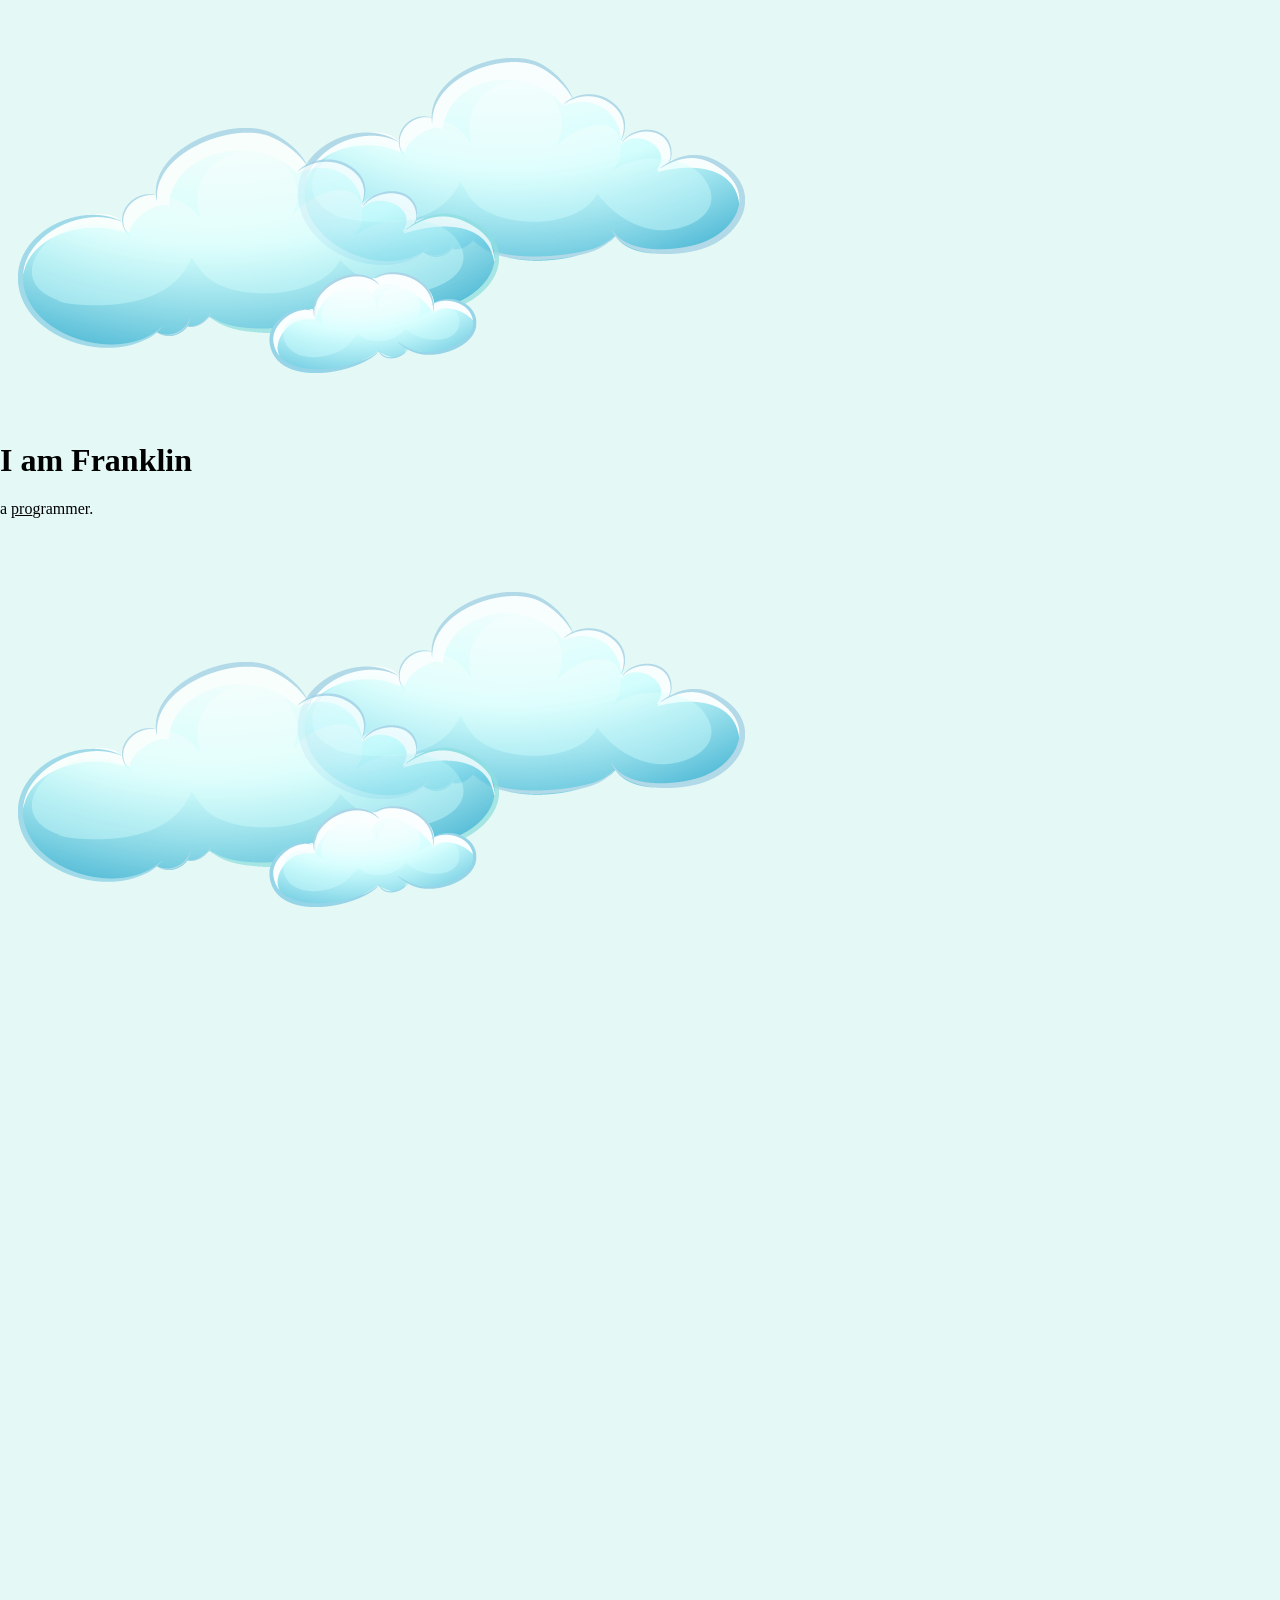
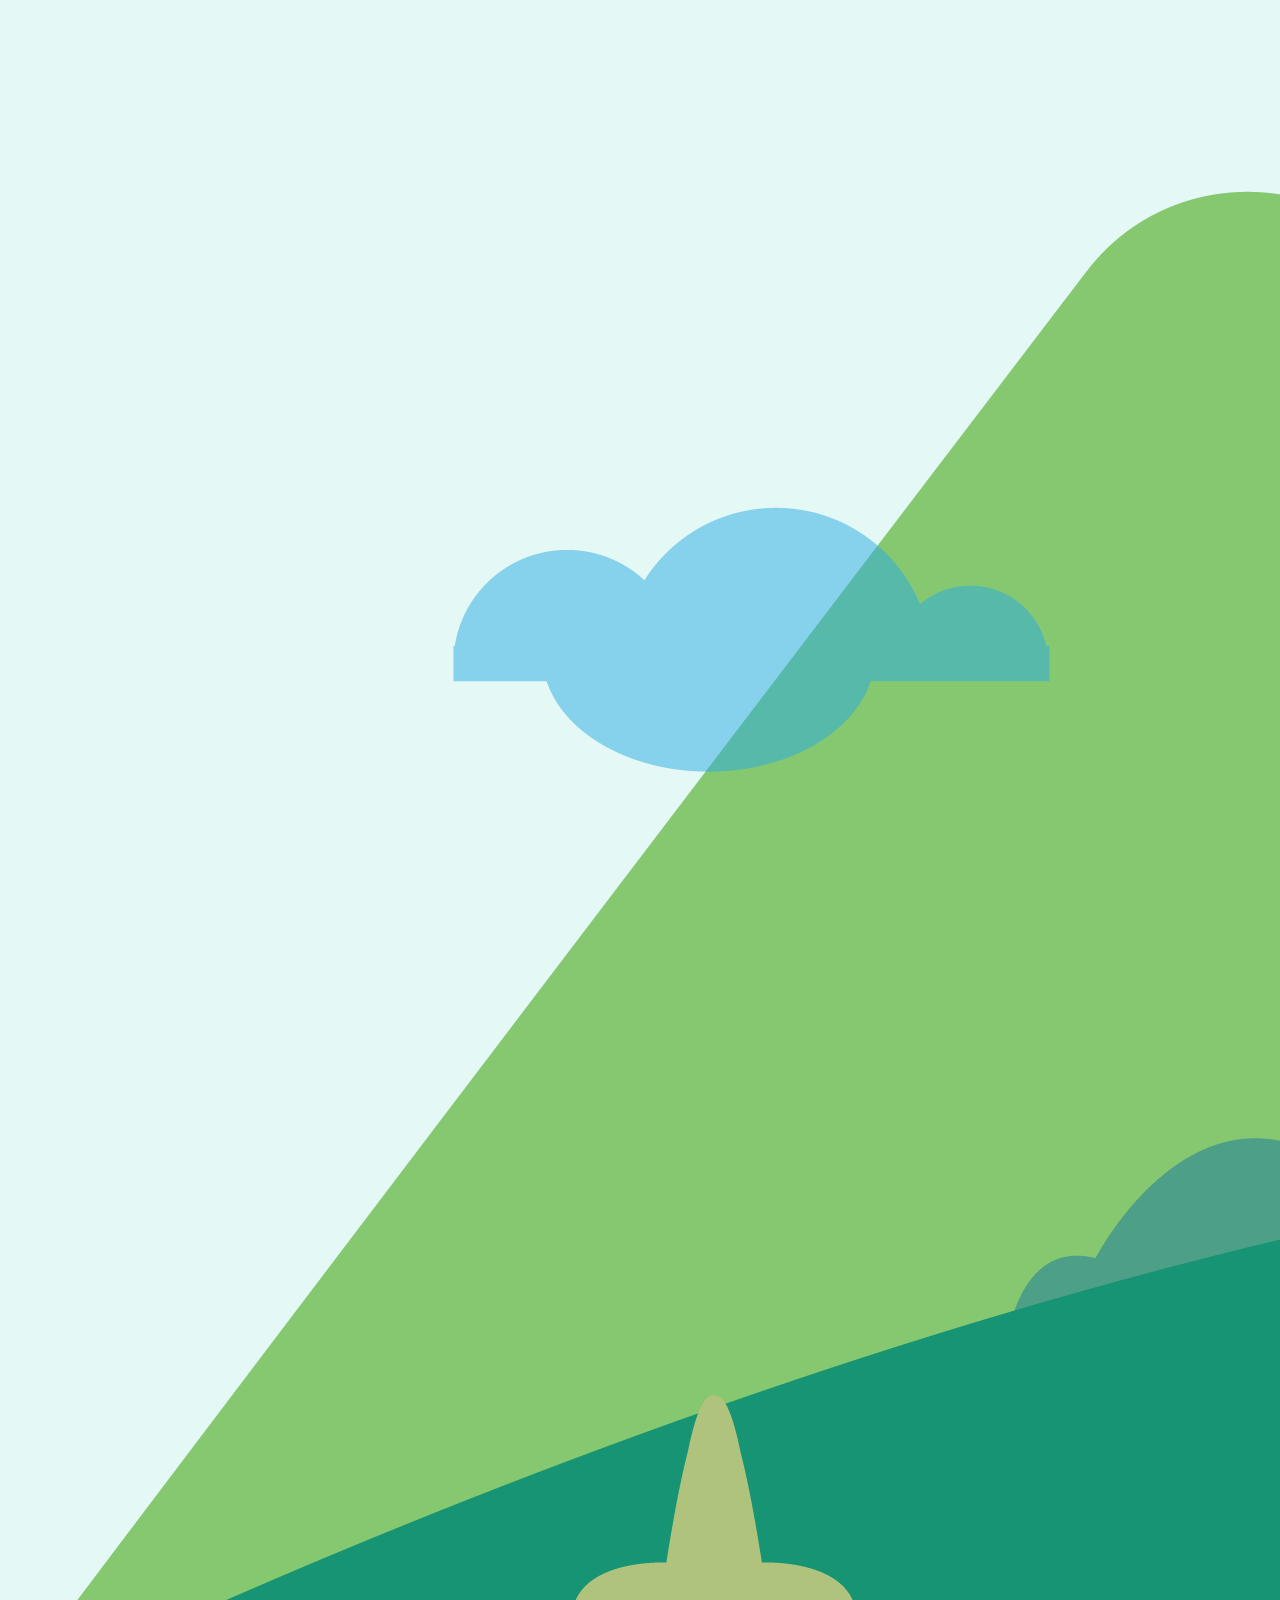
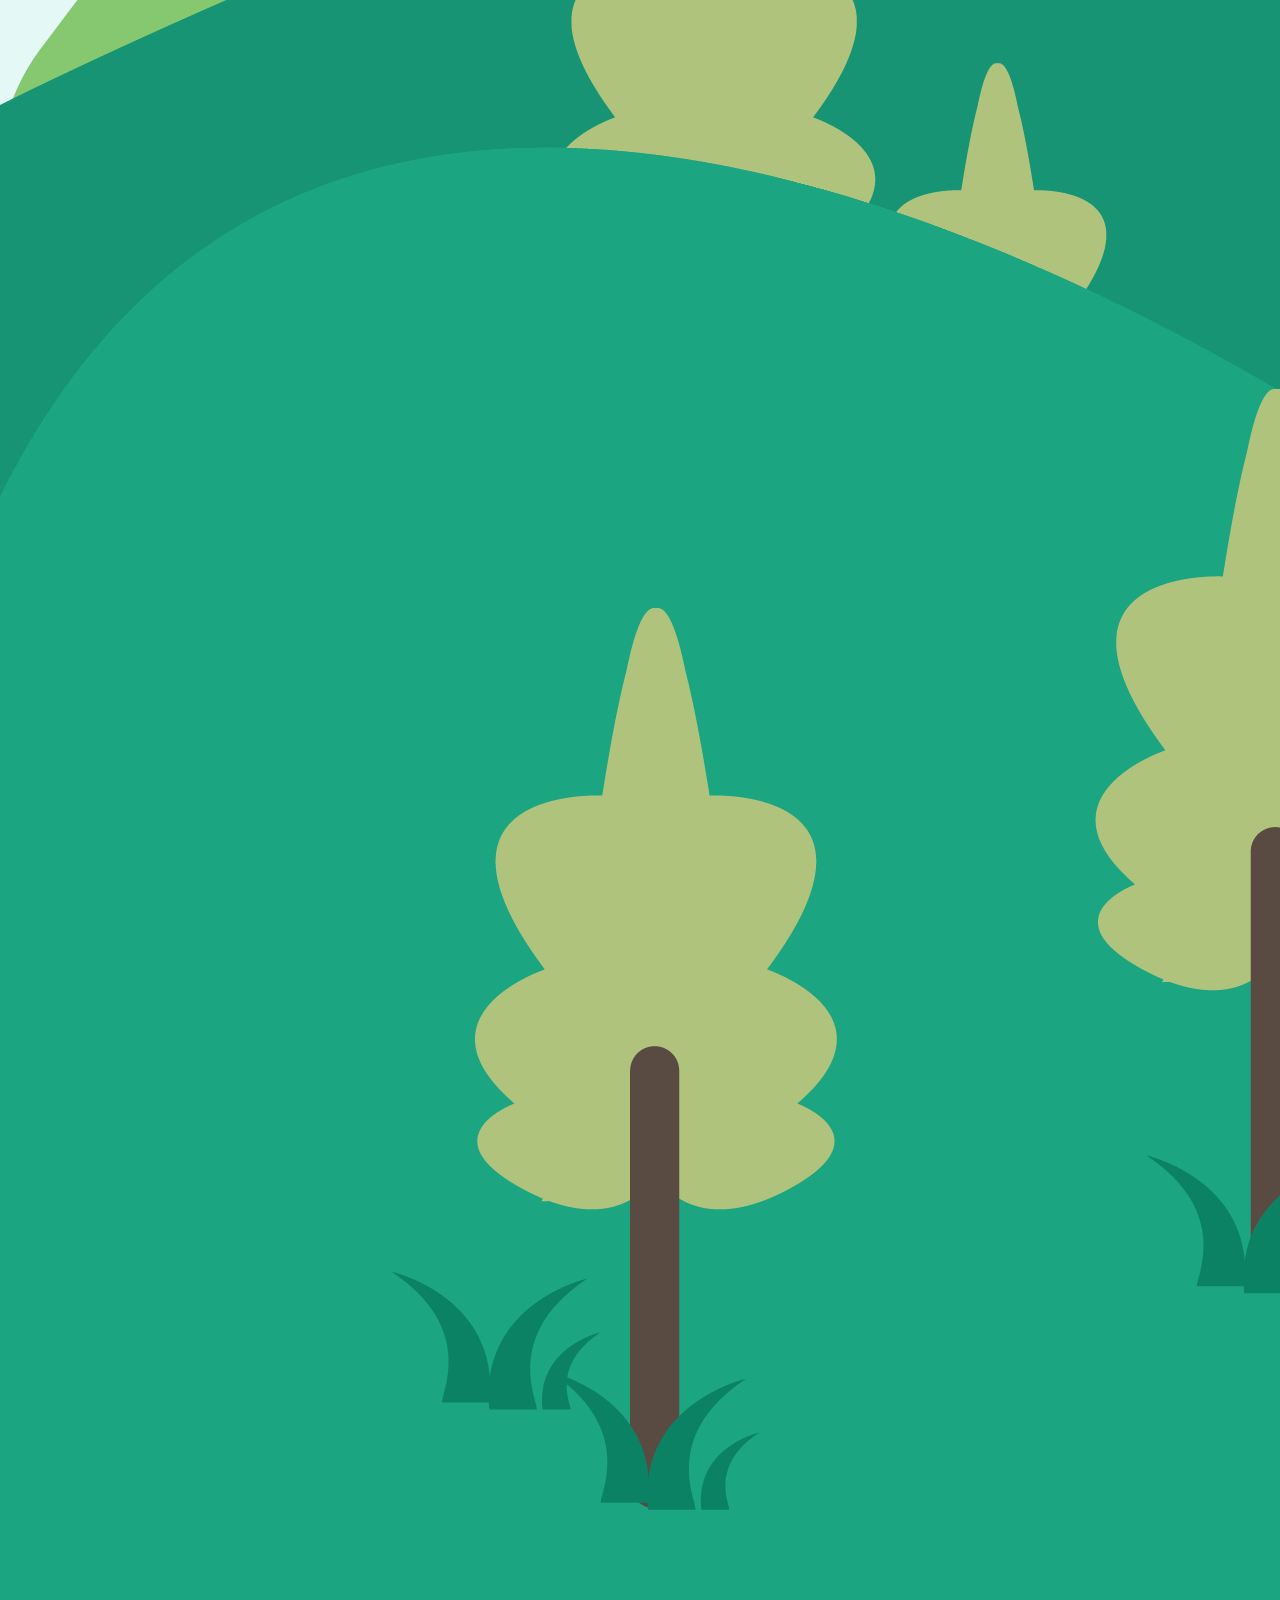
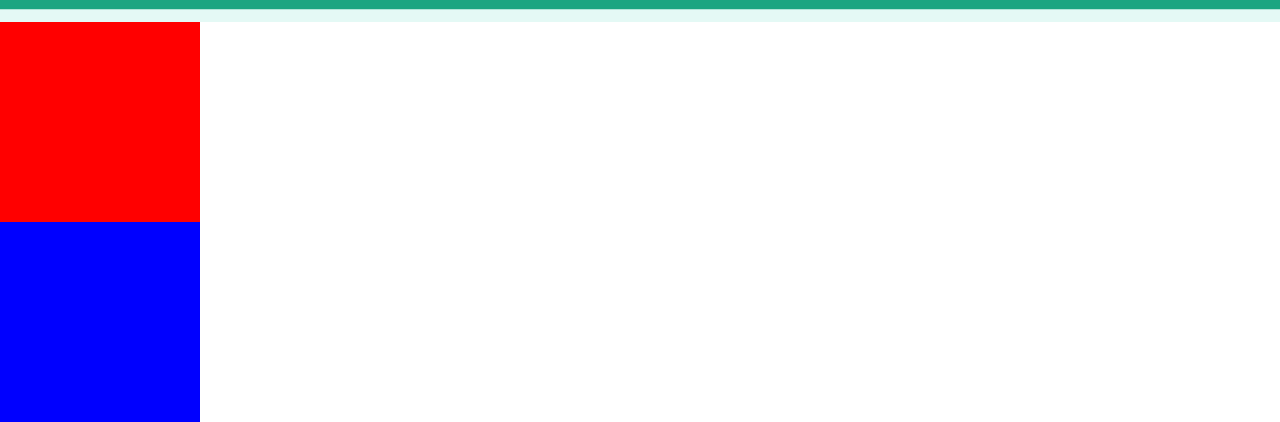
==== index.html @ 97a422d0 "first commit" ====
<!DOCTYPE html>
<html lang="en">
<head>
 <meta charset="UTF-8">
 <meta name="viewport" content="width=device-width, initial-scale=1.0">
 <title>KlinzzTech</title>
 <link rel="stylesheet" href="Css/style.css">
</head>
<body>
 
<div class="top-container">
<img src="images/cloud.png.png" alt="cloud image">
<h1>I am Franklin</h1>
<p>a <span class="pro">pro</span>grammer.</p>
<img src="images/cloud.png.png" alt="cloud image">
<img src="images/Mountain.png.png" alt="moutain image">
</div>

<div class="Middle-container">


</div>

<div class="bottom-container">


</div>

</body>
</html>
---- Css/style.css ----
body {
 margin: 0;
}
h1 {
 margin-top: 0;
}


.top-container {
  background-color: #E4F9F5;
 }

 .Middle-container {
  background-color: red;
  width: 200px;
  height: 200px;
 }

 .bottom-container {
   background-color: blue;
   width: 200px;
   height: 200px;
 }
 .pro {
  text-decoration: underline;
 }
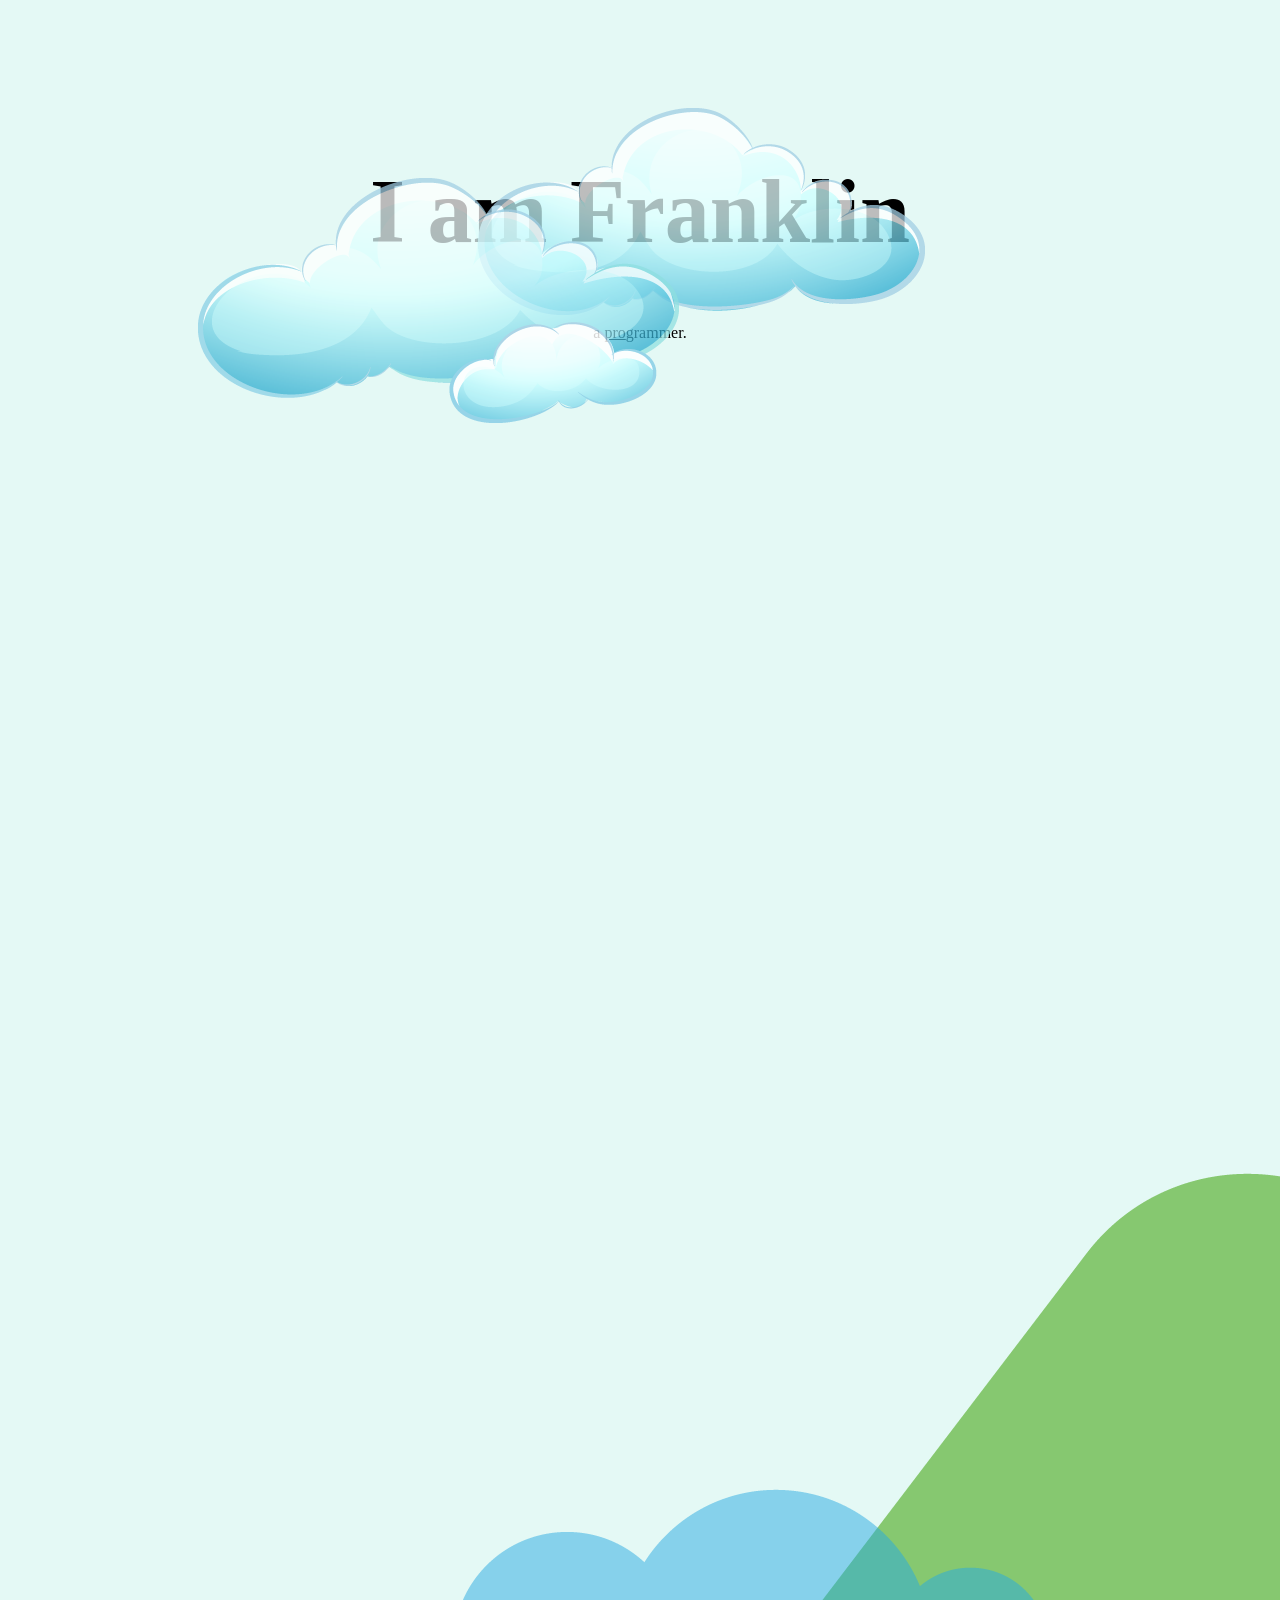
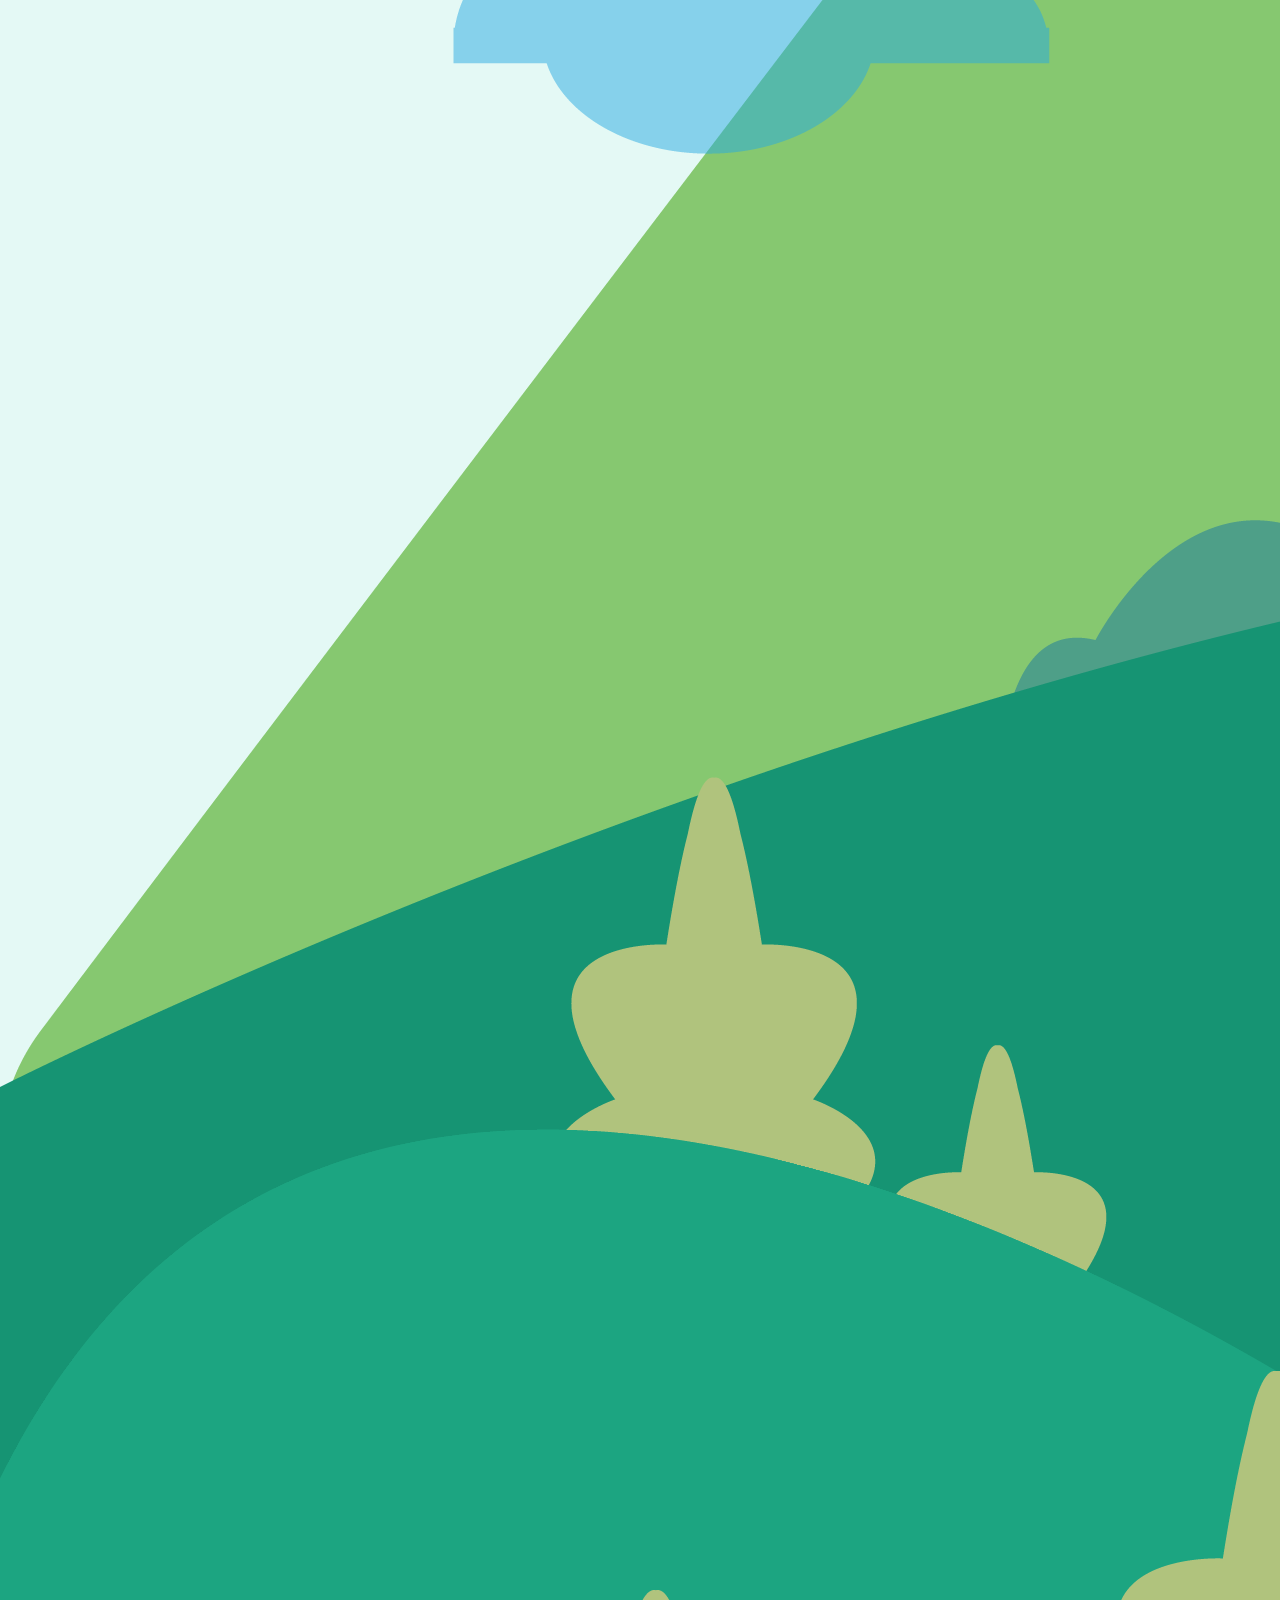
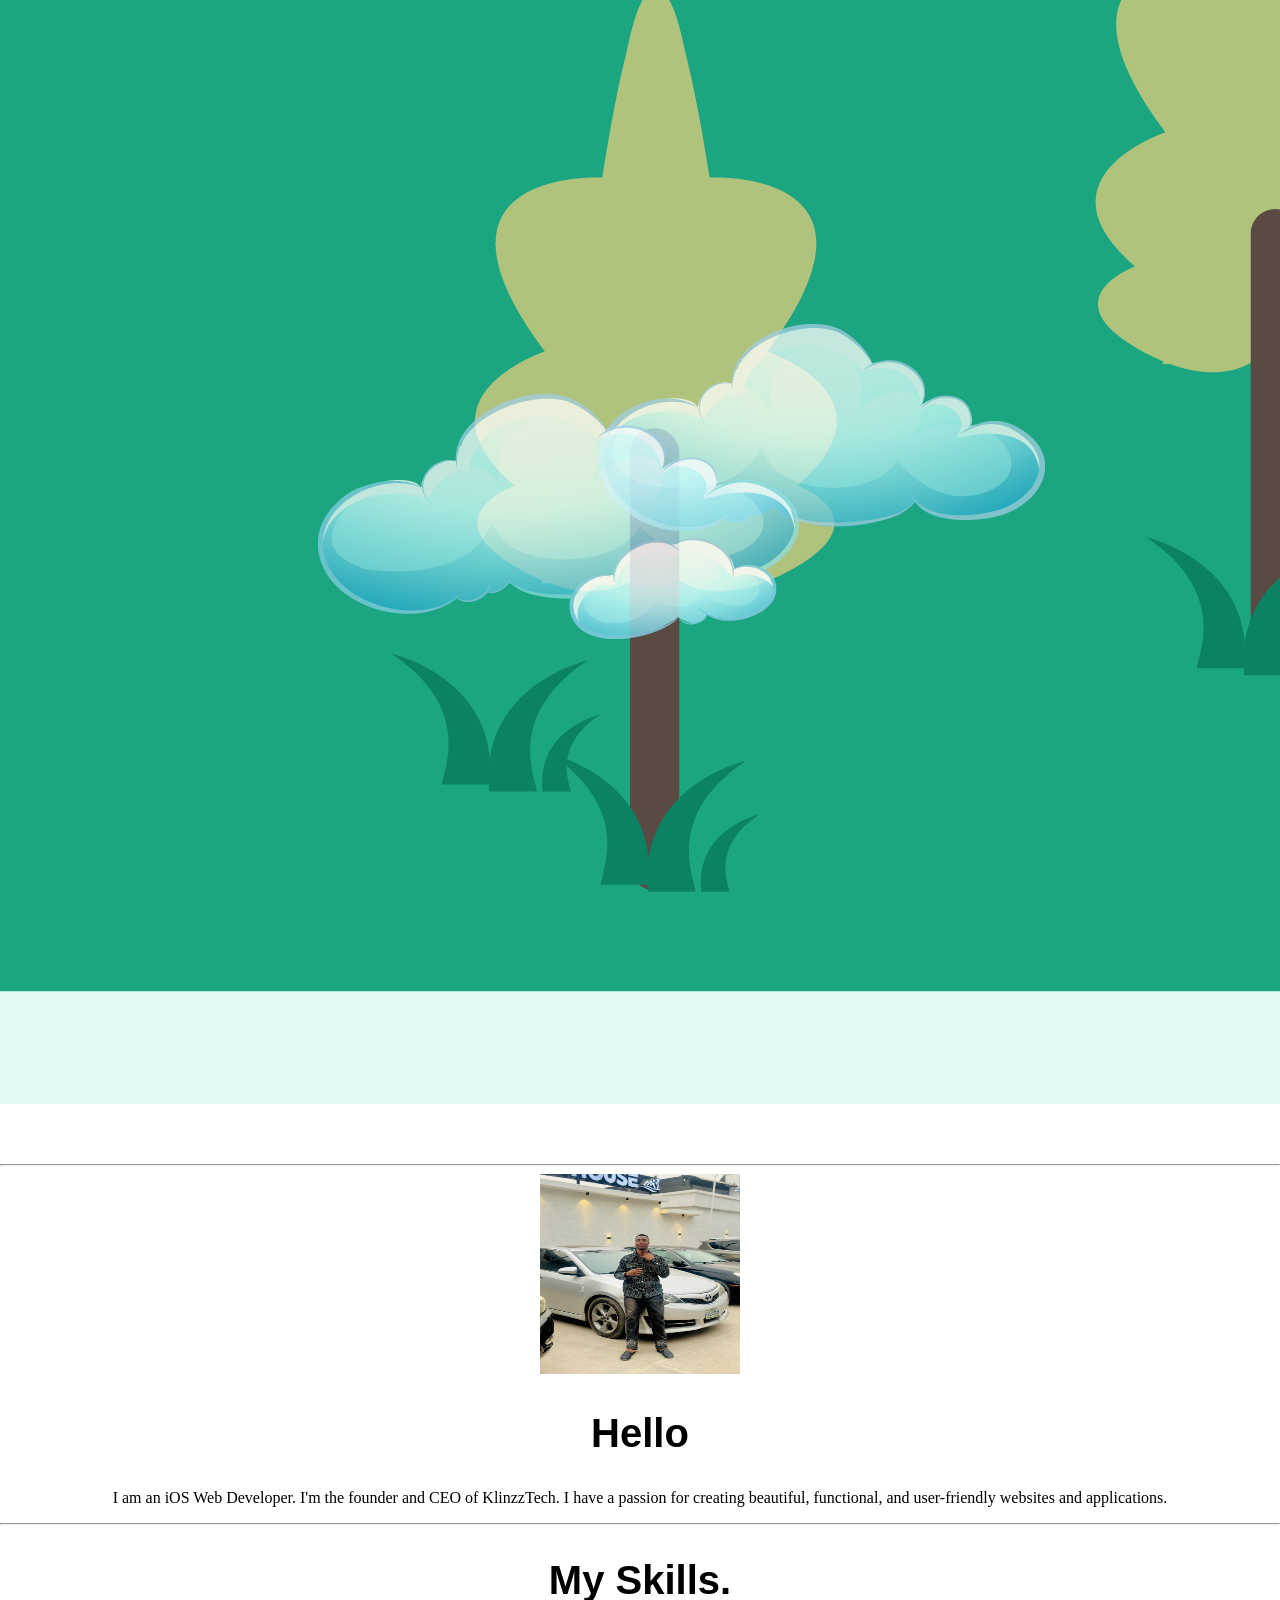
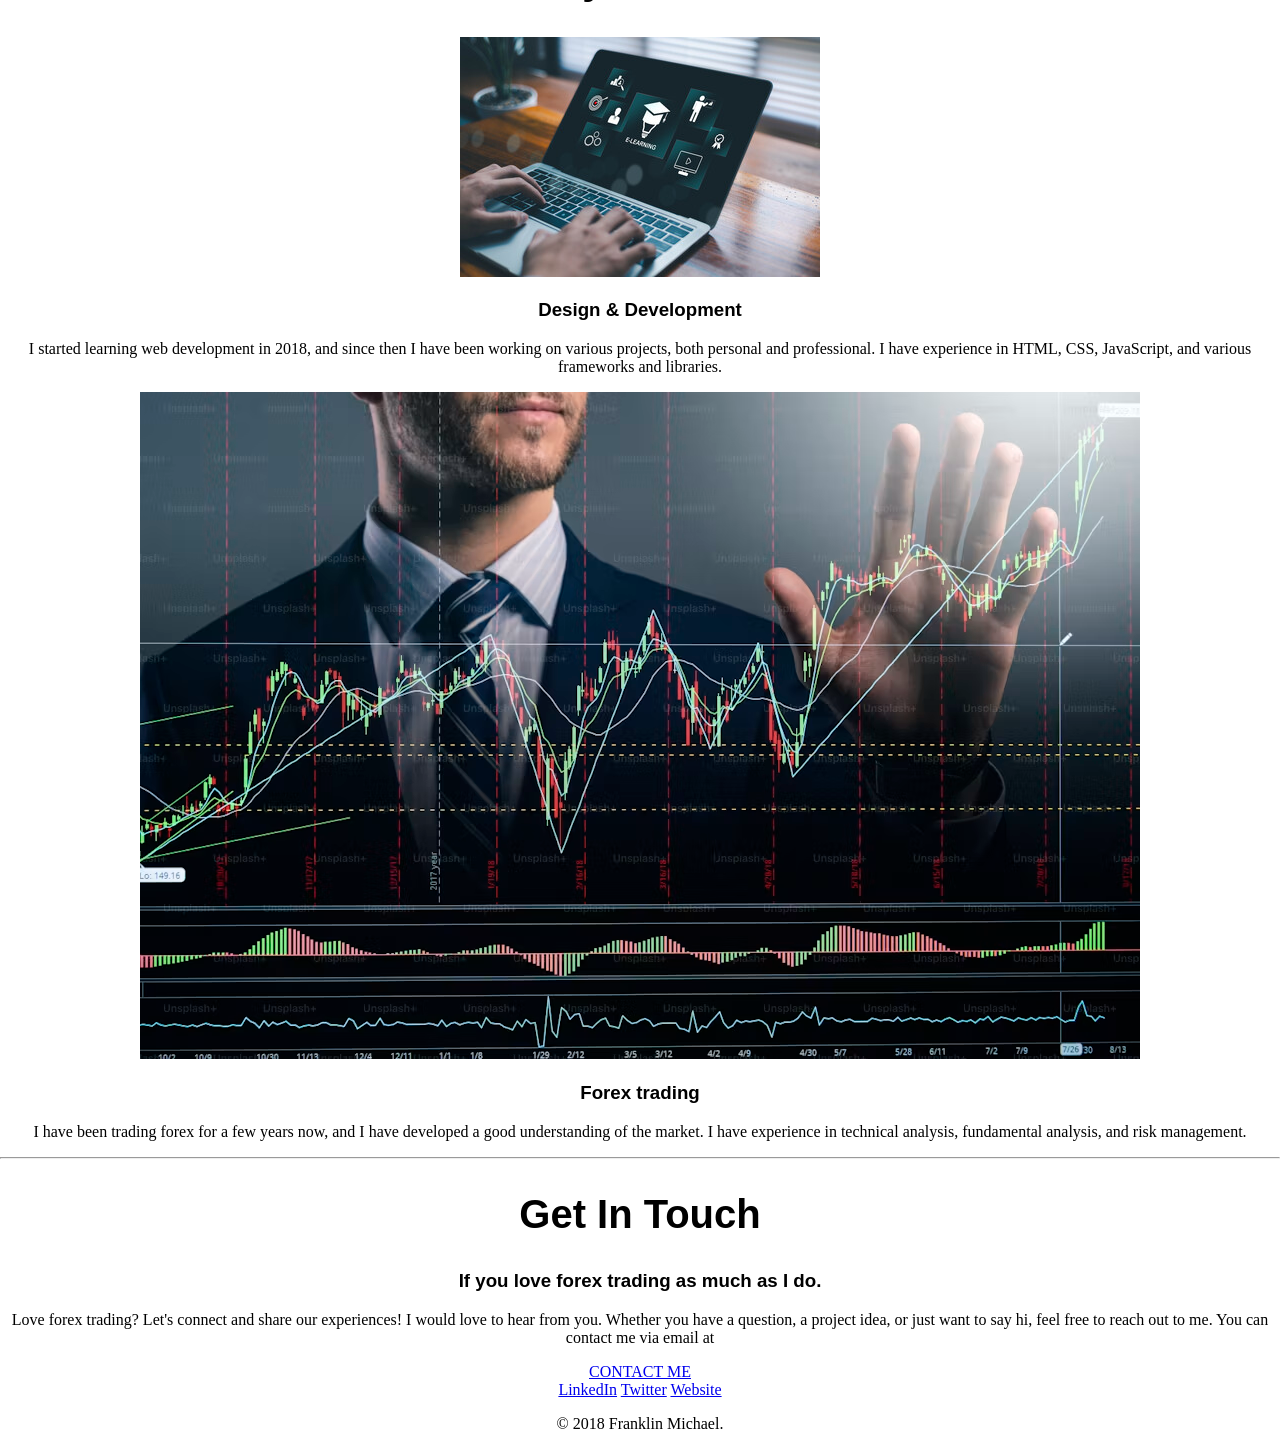
==== commit 28a8f6dc: "Update project" ====
--- a/index.html
+++ b/index.html
@@ -9,22 +9,80 @@
 <body>
  
 <div class="top-container">
-<img src="images/cloud.png.png" alt="cloud image">
+<img class="top-cloud" src="images/cloud.png.png" alt="cloud image">
 <h1>I am Franklin</h1>
 <p>a <span class="pro">pro</span>grammer.</p>
-<img src="images/cloud.png.png" alt="cloud image">
+<img class="bottom-cloud" src="images/cloud.png.png" alt="cloud image">
 <img src="images/Mountain.png.png" alt="moutain image">
 </div>
 
-<div class="Middle-container">
+
+ <!-- Top Section -->
+ <div class="top-container">
+  <h1></h1>
+<p> </p>
+ </div>
+
+ <hr>
+
+  <div class="middle-container">
+   <div class="profile">
+    <img src="images/Frank.JPG" width="200" height="200" alt="Franklin's Profile Image">
+    <h2>Hello</h2>
+    <p>I am an iOS Web Developer. I'm the founder and CEO of KlinzzTech. I have a passion for creating beautiful, functional,
+   and user-friendly websites and applications.</p>
+   </div>
+   <hr>
+<!-- Skills Section -->
+
+ <div class="Skills">
+  <h2>My Skills.</h2>
+ 
+  <div class="skill-row">
+   <img class="" src="images/work skill.jpg" alt="">
+   <h3>Design & Development</h3>
+   <p>
+    I started learning web development in 2018, and since then I have been working on various projects, both personal and professional. I have experience in HTML, CSS, JavaScript, and various frameworks and libraries.
+   </p>
+  </div>
+ 
+  <div class="skill-row">
+   <img class="" src="images/fx.avif" alt="">
+   <h3>Forex trading</h3>
+   <p>
+    I have been trading forex for a few years now, and I have developed a good understanding of the market. I have experience in technical analysis, fundamental analysis, and risk management.
+   </p>
+  </div>
+
+  </div>
 
 
-</div>
+ <hr>
 
-<div class="bottom-container">
+ <!-- Contact Section -->
+ <div class="contact-me">
+  <h2>Get In Touch</h2>
 
+  <h3>If you love forex trading as much as I do.
+  </h3>
 
-</div>
+  <p>
+   Love forex trading? Let's connect and share our experiences! I would love to hear from you. Whether you have a question, a project idea, or just want to say hi, feel free to reach out to me. You can contact me via email at
+  </p>
+
+  <a class="btn" href="mailto:KlinzzTech@gmail.com">CONTACT ME</a>
+ </div>
+
+ <!-- Footer -->
+ <div class="bottom-container">
+  <a class="footer-link" href="#">LinkedIn</a>
+  <a class="footer-link" href="#">Twitter</a>
+  <a class="footer-link" href="#">Website</a>
+
+  <p class="copyright">
+   © 2018 Franklin Michael.
+  </p>
+ </div>
 
 </body>
 </html>
--- a/Css/style.css
+++ b/Css/style.css
@@ -1,27 +1,48 @@
 
 body {
  margin: 0;
+ text-align: center;
+ font-family: 'merriweather', serif;
 }
 h1 {
- margin-top: 0;
+  font-size: 5.625rem;
+ margin-top: 50px auto 0 auto;
+ font-family: 'sacramento', cursive;
 }
-
+h2 {
+  font-family: 'Montserrat',
+    sans-serif;
+    font-size: 2.5rem;
+}
+h3 {
+  font-family: 'Montserrat',
+    sans-serif;
+}
 
 .top-container {
   background-color: #E4F9F5;
+  position: relative;
+  padding-top: 100px;
  }
 
  .Middle-container {
-  background-color: red;
-  width: 200px;
-  height: 200px;
+  
+  
  }
 
  .bottom-container {
-   background-color: blue;
-   width: 200px;
-   height: 200px;
+   
  }
  .pro {
   text-decoration: underline;
+ }
+ .top-cloud {
+  position: absolute;
+  right: 300px;
+  top: 50px;
+ }
+ .bottom-cloud {
+  position: absolute;
+  left: 300px;
+  bottom: 300px;
  }
